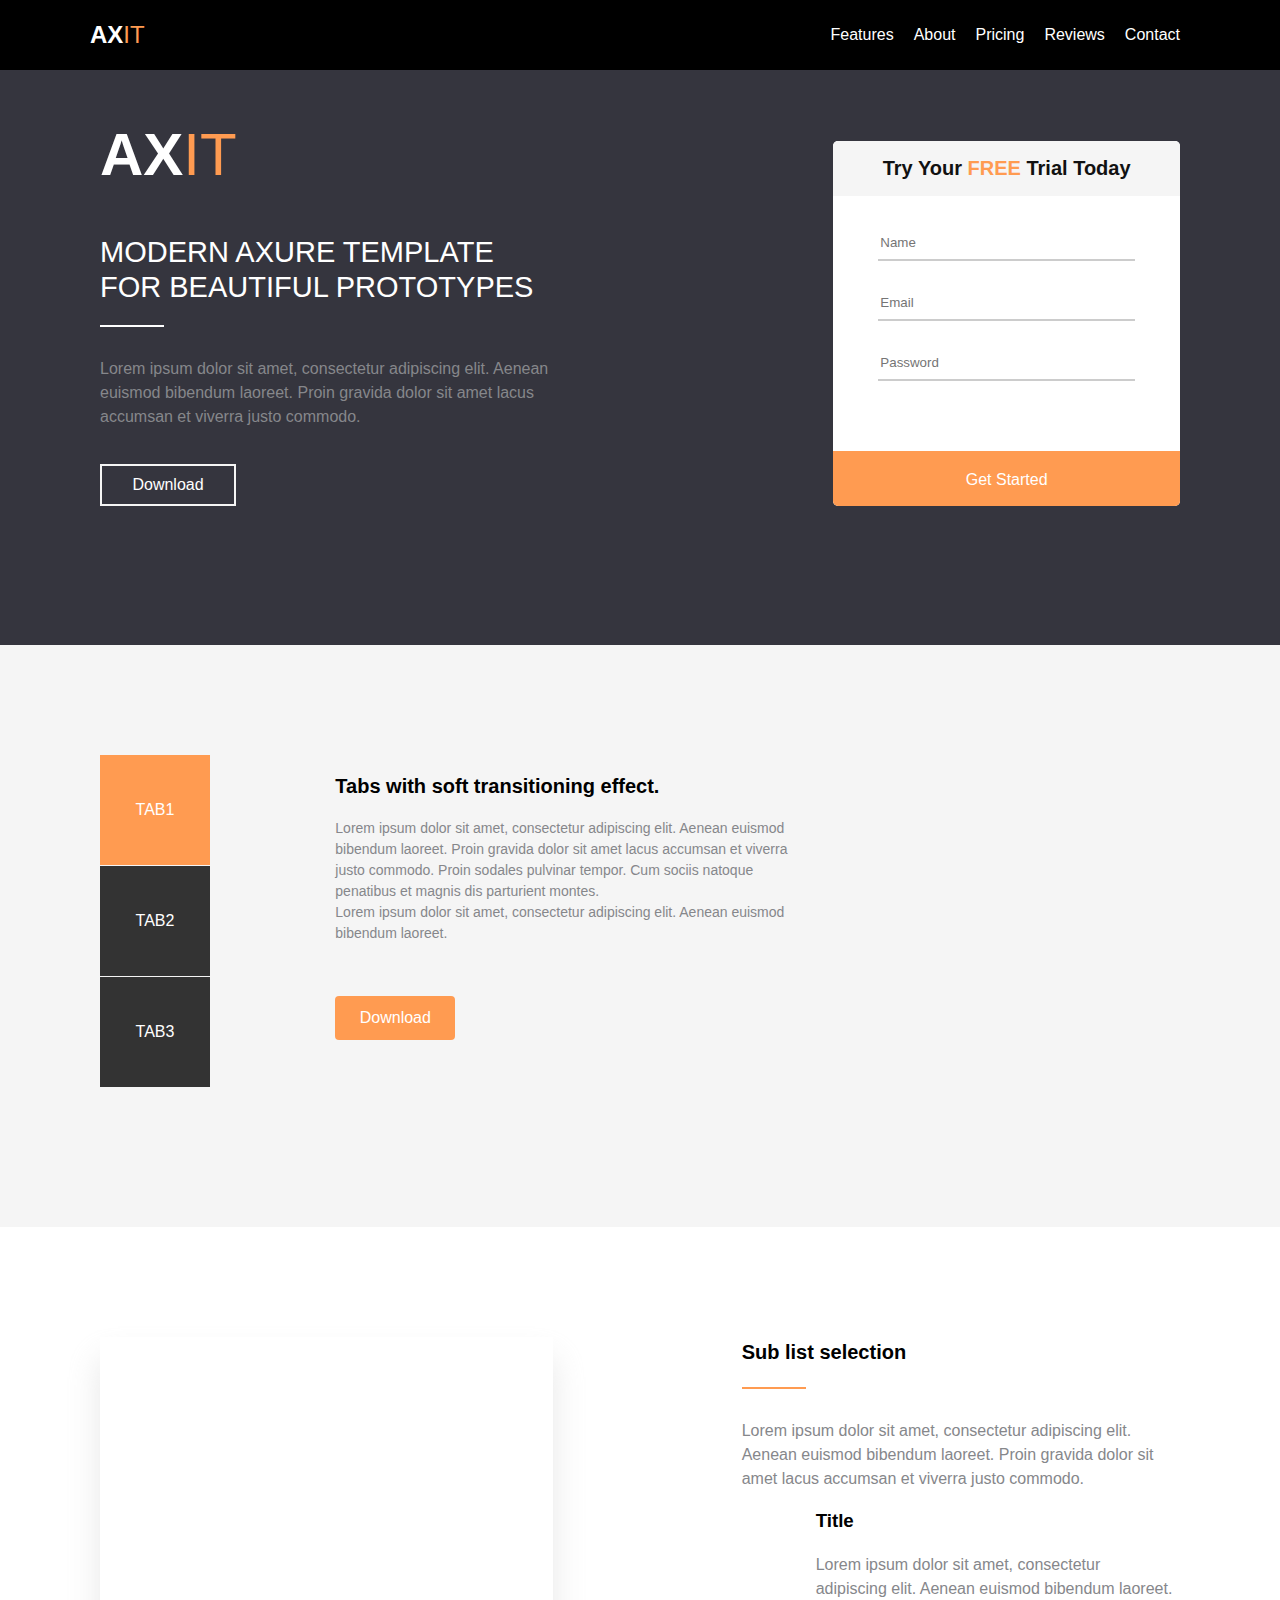
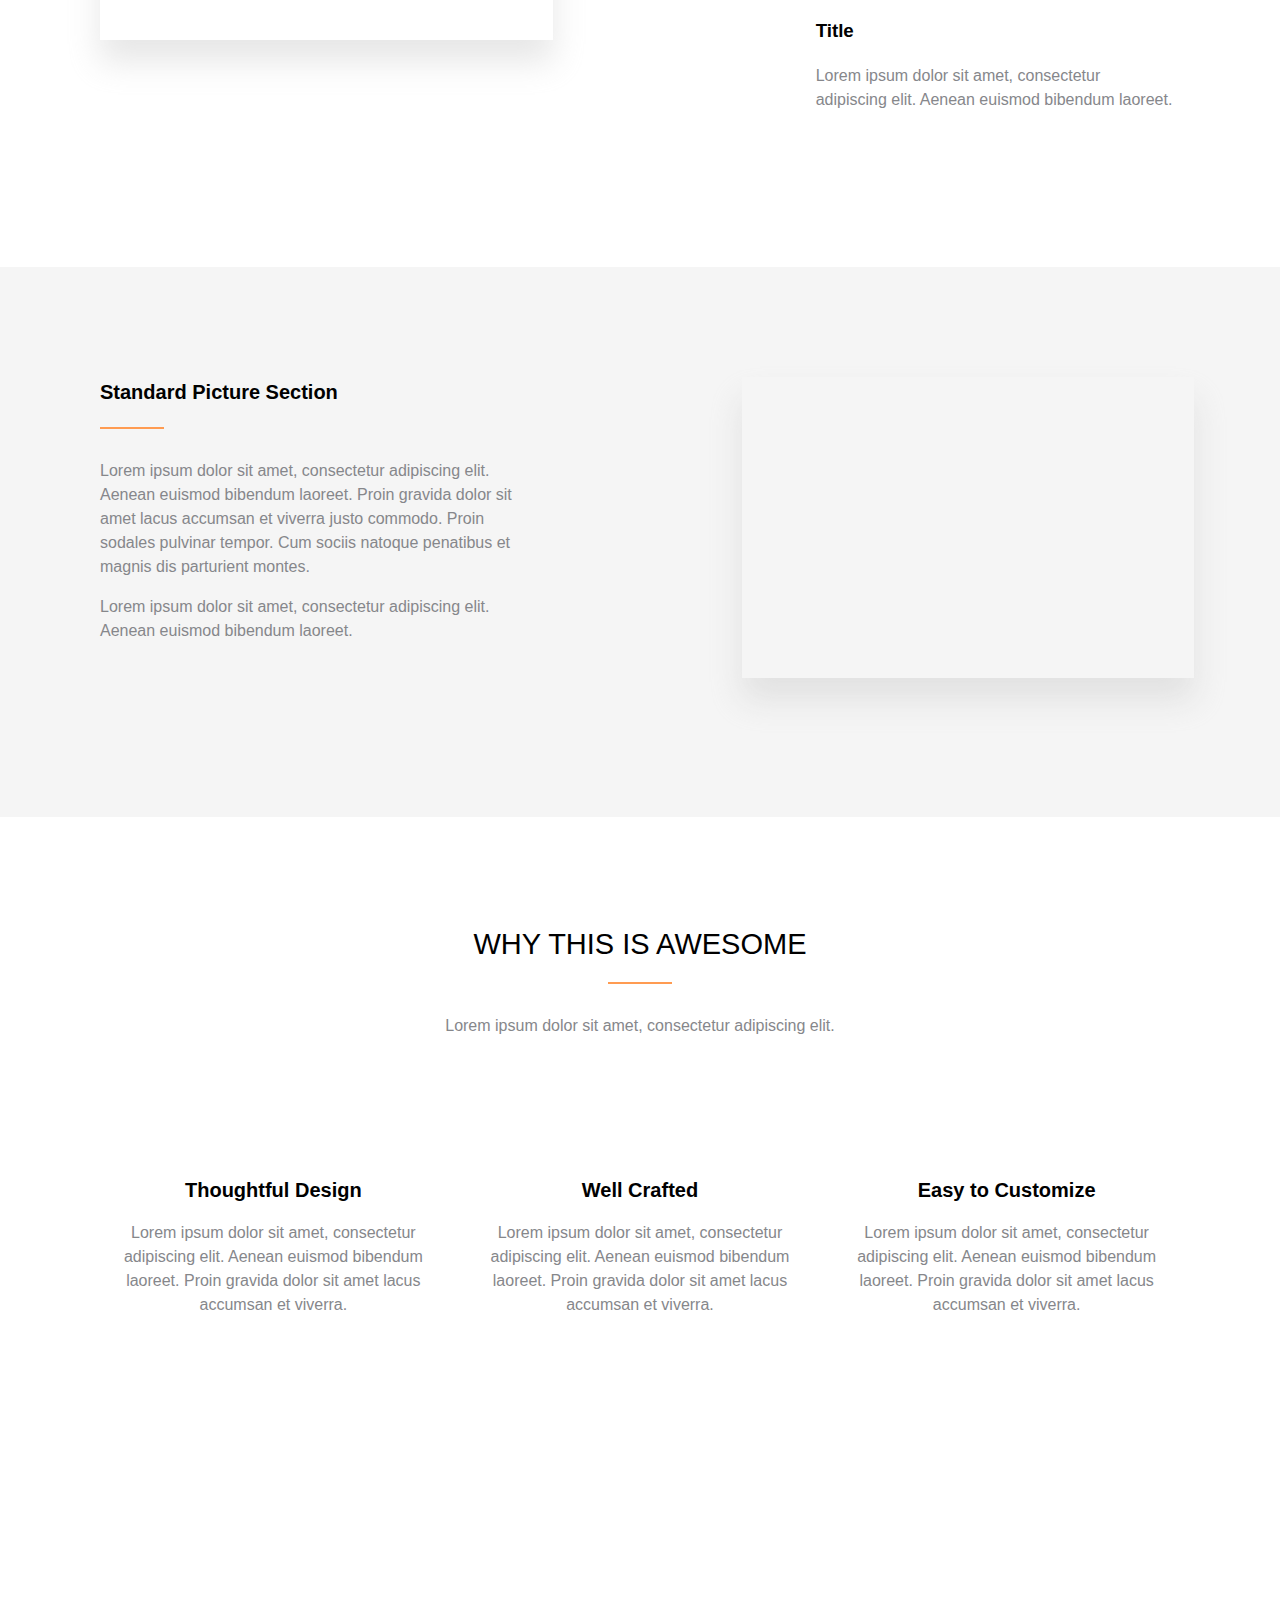
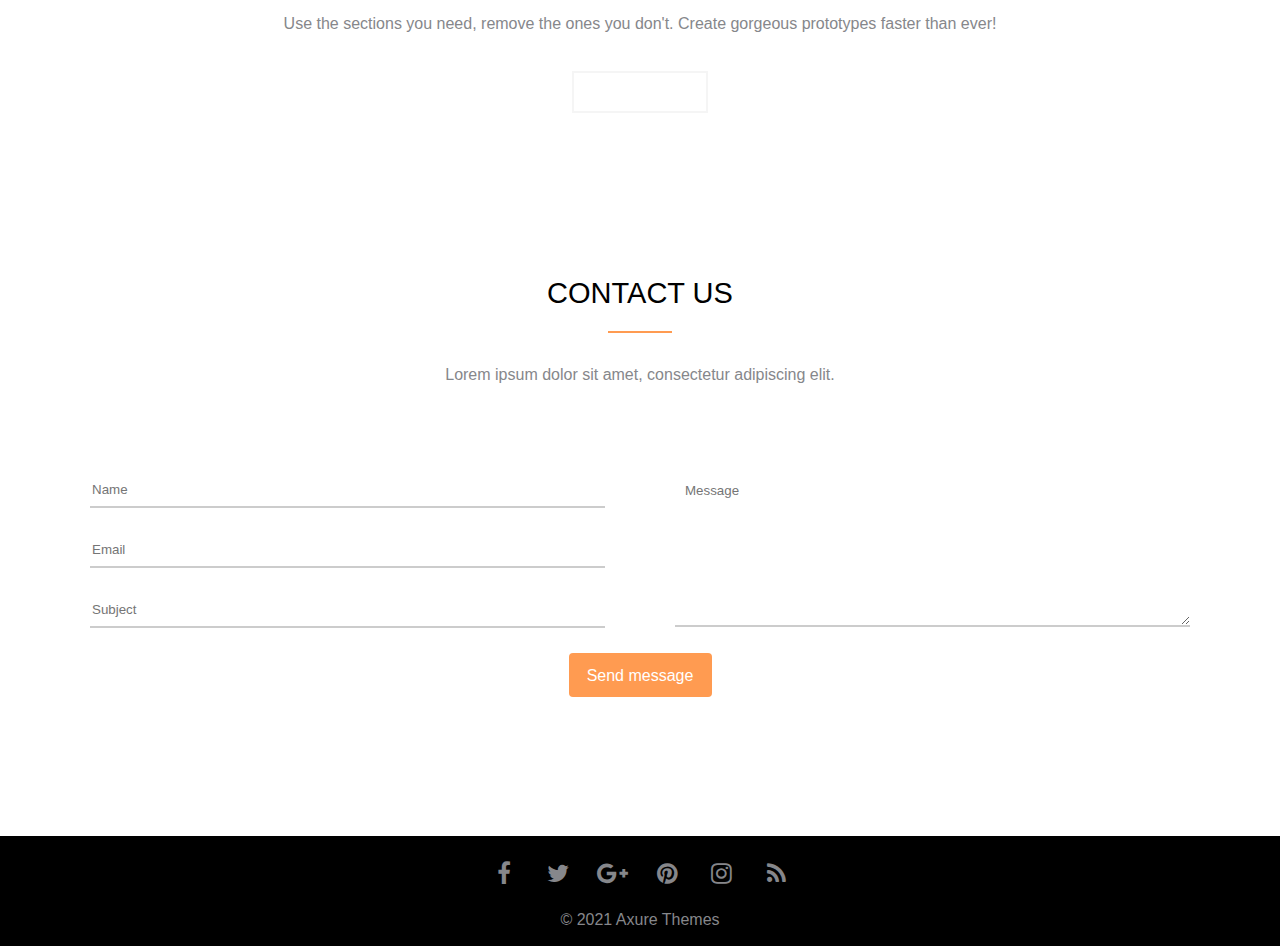
==== index.html @ 19ae3d56 "rename file" ====
<!DOCTYPE html>
<html lang="en">

<head>
    <meta charset="UTF-8">
    <meta name="viewport" content="width=device-width, initial-scale=1.0">
    <title>Axit</title>
    <link rel="stylesheet" href="https://maxcdn.bootstrapcdn.com/font-awesome/4.5.0/css/font-awesome.min.css">
    <link rel="stylesheet" type="text/css" href="axit.css">
</head>

<body>
    <div class="header">
        <div class="content">
            <div class="logo"><span class="ax"> ax</span><span class="it">it</span></div>
            <div class="menu">
                <div class="menu-itm">Features</div>
                <div class="menu-itm">About</div>
                <div class="menu-itm">Pricing</div>
                <div class="menu-itm">Reviews</div>
                <div class="menu-itm">Contact</div>
            </div>
        </div>
    </div>
    <div class="banner">
        <div class="content">
            <div class="col-8 col-sm-6">
                <div class="banner-copy">
                    <div class="axit"><span class="ax">ax</span><span class="it">it</span></div>
                    <h1 class="section-name">Modern Axure template for
                        beautiful prototypes</h1>
                    <p>Lorem ipsum dolor sit amet, consectetur adipiscing
                        elit. Aenean euismod bibendum laoreet. Proin gravida
                        dolor sit amet lacus accumsan et viverra justo
                        commodo.</p>
                    <div class="cta-btn">Download</div>
                </div>
            </div>
            <div class="col-4 col-sm-6">
                <form class="cta-box">
                    <div class="cta-box-head">
                        <h2> Try Your <span>free</span> Trial Today </h2>
                    </div>
                    <div class="cta-box-content">
                        <input placeholder="Name">
                        <input placeholder="Email">
                        <input placeholder="Password" type="password">
                    </div>
                    <div class="cta-box-btn">
                        <input class="button" type="submit" value="Get Started">
                    </div>
                </form>
            </div>
        </div>
    </div>
    <div class="section">
        <div class="info">
            <div class="content">
                <div class="col-8">
                    <div class="infoText">
                        <div class="infoTable">
                            <div class="cell">TAB1</div>
                            <div class="cell">TAB2</div>
                            <div class="cell">TAB3</div>
                        </div>
                        <div class="infoContent">
                            <h2> Tabs with soft transitioning effect.</h2>
                            <p>Lorem ipsum dolor sit amet, consectetur
                                adipiscing elit. Aenean euismod bibendum
                                laoreet. Proin gravida dolor sit amet lacus
                                accumsan et viverra justo commodo. Proin
                                sodales pulvinar tempor. Cum sociis natoque
                                penatibus et magnis dis parturient
                                montes. <br> Lorem ipsum dolor sit amet,
                                consectetur adipiscing elit. Aenean euismod
                                bibendum laoreet.</p>
                            <div class="button">Download</div>
                        </div>
                    </div>
                </div>
                <div class="col-4">
                    <div class="pic"></div>
                </div>
            </div>
        </div>
    </div>
    <div class="section">
        <div class="data">
            <div class="content">
                <div class="col-7">
                    <div class="pic-data">
                    </div>
                </div>
                <div class="col-5">
                    <div class="sub-list">
                        <h2 class="section-name"> Sub list selection</h2>
                        <p> Lorem ipsum dolor sit amet, consectetur
                            adipiscing elit. Aenean euismod bibendum
                            laoreet. Proin gravida dolor sit amet lacus
                            accumsan et viverra justo commodo.</p>
                        <div class="dataImgText">
                            <div class="data-img"></div>
                            <div class="data-text">
                                <h3>Title</h3>
                                <p>Lorem ipsum dolor sit amet, consectetur
                                    adipiscing elit. Aenean euismod bibendum
                                    laoreet.</p>
                            </div>
                        </div>
                        <div class="dataImgText">
                            <div class="data-img"></div>
                            <div class="data-text">
                                <h3>Title</h3>
                                <p>Lorem ipsum dolor sit amet, consectetur
                                    adipiscing elit. Aenean euismod bibendum
                                    laoreet.</p>
                            </div>
                        </div>
                    </div>
                </div>
            </div>
        </div>
    </div>
    <div class="section">
        <div class="data">
            <div class="content">
                <div class="col-7">
                    <div class="data-item">
                        <h2 class="section-name"> Standard Picture
                            Section</h2>
                        <p> Lorem ipsum dolor sit amet, consectetur
                            adipiscing elit. Aenean euismod bibendum
                            laoreet. Proin gravida dolor sit amet lacus
                            accumsan et viverra justo commodo. Proin sodales
                            pulvinar tempor. Cum sociis natoque penatibus et
                            magnis dis parturient
                            montes. </p>
                        <p>
                            Lorem ipsum dolor sit amet, consectetur
                            adipiscing elit. Aenean euismod bibendum
                            laoreet.</p>
                    </div>
                </div>
                <div class="col-5">
                    <div class="pic-data pic-data2">
                    </div>
                </div>
            </div>
        </div>
    </div>
    <div class="section">
        <div class="block">
            <div class="content">
                <h1 class="section-name">why this is awesome </h1>
                <p style="padding-bottom: 30px;">Lorem ipsum dolor sit amet,
                    consectetur adipiscing elit.</p>
                <div class="col-4 ">
                    <div class="b-img"> </div>
                    <h2>Thoughtful Design</h2>
                    <p> Lorem ipsum dolor sit amet, consectetur adipiscing
                        elit. Aenean euismod bibendum laoreet. Proin gravida
                        dolor sit amet lacus accumsan et viverra.</p>
                </div>
                <div class="col-4 ">
                    <div class="b-img img2"> </div>
                    <h2>Well Crafted</h2>
                    <p> Lorem ipsum dolor sit amet, consectetur adipiscing
                        elit. Aenean euismod bibendum laoreet. Proin gravida
                        dolor sit amet lacus accumsan et viverra.</p>
                </div>
                <div class="col-4 ">
                    <div class="b-img img3"> </div>
                    <h2>Easy to Customize</h2>
                    <p> Lorem ipsum dolor sit amet, consectetur adipiscing
                        elit. Aenean euismod bibendum laoreet. Proin gravida
                        dolor sit amet lacus accumsan et viverra.</p>
                </div>
            </div>
        </div>
    </div>
    <div class="banner banner-small">
        <div class="content content-small">
            <h1 class="section-name">stylish axure design</h1>
            <p> Use the sections you need, remove the ones you don't. Create
                gorgeous prototypes faster than ever! </p>
            <div class="cta-btn">Download</div>
        </div>
    </div>
    <div class="section">
        <div class="category">
            <div class="content">
                <h1 class="section-name">
                    CONTACT US
                </h1>
                <p>Lorem ipsum dolor sit amet, consectetur adipiscing
                    elit.</p>
                <form class="contact-form">
                    <div class="form">
                        <div class="col-6">
                            <div class="contact-details">

                                <input placeholder="Name">
                                <input placeholder="Email">
                                <input placeholder="Subject">

                            </div>

                        </div>
                        <div class="col-6">
                            <div class="contact-message">

                                <textarea placeholder="Message"></textarea>

                            </div>
                        </div>
                    </div>

                    <div class="form-cta">
                        <input class="button" type="submit" value="Send message">
                    </div>
                </form>
            </div>
        </div>
    </div>
    <div class="footer">
        <div class="social-btn"><i class="fa  fa-facebook"></i></div>
        <div class="social-btn"><i class="fa  fa-twitter"></i></div>
        <div class="social-btn"><i class="fa  fa-google-plus"></i></div>
        <div class="social-btn"><i class="fa  fa-pinterest"></i></div>
        <div class="social-btn"><i class="fa  fa-instagram"></i></div>
        <div class="social-btn"><i class="fa  fa-rss"></i></div>
        <p> © 2021 Axure Themes </p>
    </div>
</body>

</html>
---- axit.css ----
/*COLUMNS SAME BOOTSTRAP*/
.container {
    width: 1100px;
    margin: 0 auto;
}

.col-1 {
    width: 8.33333%;
    float: left;
    padding-right: 10px;
    padding-left: 10px;
}

.col-2 {
    width: 16.66667%;
    float: left;
    padding-right: 10px;
    padding-left: 10px;
}

.col-3 {
    width: 25%;
    float: left;
    padding-right: 10px;
    padding-left: 10px;
}

.col-4 {
    width: 33.33333%;
    float: left;
    padding-right: 10px;
    padding-left: 10px;
}

.col-5 {
    width: 41.66667%;
    float: left;
    padding-right: 10px;
    padding-left: 10px;
}

.col-6 {
    width: 50%;
    float: left;
    padding-right: 10px;
    padding-left: 10px;
}

.col-7 {
    width: 58.33333%;
    float: left;
    padding-right: 10px;
    padding-left: 10px;
}

.col-8 {
    width: 66.66667%;
    float: left;
    padding-right: 10px;
    padding-left: 10px;
}

.col-9 {
    width: 75%;
    float: left;
    padding-right: 10px;
    padding-left: 10px;
}

.col-10 {
    width: 83.33333%;
    float: left;
    padding-right: 10px;
    padding-left: 10px;
}

.col-11 {
    width: 91.66667%;
    float: left;
    padding-right: 10px;
    padding-left: 10px;
}

.col-12 {
    width: 100%;
    float: left;
    padding-right: 10px;
    padding-left: 10px;
}

.col-1 {
    width: 8.33333%;
    float: left;
    padding-right: 10px;
    padding-left: 10px;
}

.col-2 {
    width: 16.66667%;
    float: left;
    padding-right: 10px;
    padding-left: 10px;
}

.col-3 {
    width: 25%;
    float: left;
    padding-right: 10px;
    padding-left: 10px;
}

.col-4 {
    width: 33.33333%;
    float: left;
    padding-right: 10px;
    padding-left: 10px;
}

.col-5 {
    width: 41.66667%;
    float: left;
    padding-right: 10px;
    padding-left: 10px;
}

.col-6 {
    width: 50%;
    float: left;
    padding-right: 10px;
    padding-left: 10px;
}

.col-7 {
    width: 58.33333%;
    float: left;
    padding-right: 10px;
    padding-left: 10px;
}

.col-8 {
    width: 66.66667%;
    float: left;
    padding-right: 10px;
    padding-left: 10px;
}

.col-9 {
    width: 75%;
    float: left;
    padding-right: 10px;
    padding-left: 10px;
}

.col-10 {
    width: 83.33333%;
    float: left;
    padding-right: 10px;
    padding-left: 10px;
}

.col-11 {
    width: 91.66667%;
    float: left;
    padding-right: 10px;
    padding-left: 10px;
}

.col-12 {
    width: 100%;
    float: left;
    padding-right: 10px;
    padding-left: 10px;
}

/*GLOBAL*/
* {
    box-sizing: border-box;
}

body {
    font-size: 16px;
    min-width: 320px;
    position: relative;
    line-height: 1.5;
    font-family: 'Open Sans', sans-serif;
    font-weight: 300;
    overflow-x: hidden;
    opacity: 1;
    margin: 0;
}

p+p {
    margin-bottom: 30px;
}

p {
    color: #86878b;
}

h1 {
    font-size: 29px;
    margin: 0;
    font-weight: 400;
    line-height: 1.2;
    font-family: Raleway, sans-serif;
}

h2 {
    font-size: 20px;
}

.section:nth-child(odd) {
    background: #f5f5f5;
}

.section:nth-child(even) {
    background: #fff;
}

/*HEADER*/
.header {
    height: 70px;
    line-height: 70px;
    padding: 0 30px;
    color: #ffffff;
    background-color: #000;
    position: fixed;
    width: 100%;
    left: 0;
    top: 0;
    z-index: 10;
}

.logo {
    font-size: 24px;
    line-height: 70px;
    float: left;
    text-transform: uppercase;
}

.header .content {
    padding: 0;
}

.content {
    padding: 20px 0;
}

.menu {
    float: right;
}

.menu-itm {
    float: left;
    padding: 0 10px
}

.menu-itm:hover {
    background: #8d8a88;
    color: #ffe;
}

.menu-itm:active {
    color: #5e4a33;
}

/*BANNER*/
.banner,
.footer {
    background: #35353E;
    color: #fff;
    text-align: center;
}

.banner {
    background-image: url("http://content.screencast.com/users/bullsh1tguru/folders/Default/media/b4df5359-cc60-4acf-ba6a-a7157f93248d/Axit-PSD_02.gif");
    background-size: cover;
}

.banner [class^="col-"] {
    display: table-cell;
    vertical-align: bottom;
    float: none;
    text-align: left;
}

.contact-form [class^="col-"]:first-of-type {
    padding-left: 0;
}

.contact-form [class^="col-"]:last-of-type {
    padding-right: 0;
}

.banner .content,
.socialmedia .content,
.data .content {
    display: table;
}

.content {
    padding: 110px 0 139px 0;
    width: 1100px;
    margin: 0 auto;
}

.content:after {
    clear: both;
    content: "";
    display: table;
}

.section {
    text-align: center;
}

.banner-copy {
    width: 456px;
}

.cta-box {
    width: 100%;
    background: #fff;
    border-radius: 5px;
    overflow: hidden;
}

.cta-box-content {
    height: 255px;
    padding: 30px 45px;
}

.cta-box-head {
    background: #f5f5f5;
    line-height: 55px;
}

.cta-box-head h2 {
    margin: 0;
}

.cta-box-btn .button {
    width: 100%;
    height: 55px;
    margin-top: 0;
    line-height: 55px;
    border: none;
    border-radius: 0;
    font-size: 16px;
}

.cta-box-head span {
    color: #ff9b51;
    text-transform: uppercase;
}


.cta-box-head h2 {
    text-align: center;
    color: #111;
}

h1.section-name:after {
    content: "";
    display: block;
    height: 2px;
    width: 64px;
    background: #ffffff;
    margin-top: 20px;
    margin-bottom: 30px;
}

.section h1.section-name {
    color: #000;
}

.section h1.section-name:after {
    background: #ff9b51;
    margin-left: auto;
    margin-right: auto;
}

h2.section-name:after {
    content: "";
    display: block;
    height: 2px;
    width: 64px;
    background: #ffffff;
    margin-top: 20px;
    margin-bottom: 30px;
}

.section h2.section-name:after {
    background: #ff9b51;
    margin-right: auto;
}

.content-small {
    padding: 53px 0;
}

.content-small h1.section-name:after,
.content-small .cta-btn {
    margin-left: auto;
    margin-right: auto;
}

.axit {
    margin-bottom: 35px;
    text-transform: uppercase;
    font-size: 60px;
}

/*axit*/
.ax {
    font-weight: bold;
}

.it {
    color: #ff9b51;
}

.cta-btn {
    border: 2px solid #f5f5f5;
    background: transparent;
    line-height: 38px;
    width: 136px;
    height: 42px;
    text-align: center;
    margin-top: 35px;
}

.cta-btn:hover {
    background: #8d8a88;
    color: #ffe;
}

.cta-btn:active {
    color: #5e4a33;
}

/*SOCIALMEDIA*/
.social-btn {
    width: 14.28%;
    float: left;
    vertical-align: middle;
    text-align: center;
    font-size: 24px;
}

/*INFO*/
.infoText {
    width: 100%;
    height: 100%;
    overflow: hidden;
    margin: 0 auto;
}

.pic {
    width: 333px;
    height: 254px;
    background-position: -5px -5px;
    background: url("http://content.screencast.com/users/khalinadarina/folders/Default/media/bd6cd8f8-4e5d-4880-b14d-dcecd87dfc88/download.png");
    background-repeat: no-repeat;
}

.infoTable {
    width: 111px;
    height: 100%;
    float: left;
}

.infoContent {
    width: 478px;
    height: 100%;
    float: right;
    text-align: left;
}

.infoContent p {
    font-size: 14px;
}

.button {
    background: #ff9b51;
    line-height: 44px;
    width: 120px;
    height: 44px;
    text-align: center;
    margin-top: 52px;
    border-radius: 4px;
    color: #ffffff;
}

.button:hover {
    background: #8d8a88;
    color: #ffe;
}

.button:active {
    color: #5e4a33;
}

.cell {
    width: 110px;
    height: 110px;
    background: #333333;
    text-align: center;
    line-height: 110px;
    margin-bottom: 1px;
    color: #ffffff;
}

.cell:first-child {
    background: #ff9b51;
}

.cell:hover {
    background: #8d8a88;
    color: #ffe;
}

.cell:active {
    color: #5e4a33;
}

/*DATA*/
.data-text {
    float: left;
    width: 360px;
}

.data,
.social {
    text-align: center;
}

.data h3,
.data h2 {
    margin-top: 0;
}

.pic-data {
    width: 453px;
    height: 303px;
    background: url("http://content.screencast.com/users/khalinadarina/folders/Default/media/bd6cd8f8-4e5d-4880-b14d-dcecd87dfc88/download.png") no-repeat -337px -5px;
    -webkit-box-shadow: 0px 22px 30px 0px rgba(204, 204, 204, 0.48);
    -moz-box-shadow: 0px 22px 30px 0px rgba(204, 204, 204, 0.48);
    box-shadow: 0px 22px 30px 0px rgba(204, 204, 204, 0.48);
}

.sub-list {
    width: 100%;
    text-align: left;
}

.data h1.section-name:after {
    background: #ff9b51;
    margin-top: 30px;
    margin-bottom: 30px;
}

.data-img {
    float: left;
    width: 44px;
    height: 44px;
    margin-right: 30px;
    background: url("http://content.screencast.com/users/bullsh1tguru/folders/Default/media/4e236169-2385-43af-b96e-6933414d7280/spritesheet%20(1).png");
    background-repeat: no-repeat;
}

.dataImgText:nth-of-type(1) .data-img {
    background-position: -5px -5px;
}

.dataImgText:nth-of-type(2) .data-img {
    background-position: -55px -5px;
}

.data-item {
    width: 425px;
    text-align: left;
}

/*BLOCK*/
.block,
.category,
.footer,
.block .col-4,
.category .col-4 {
    text-align: center;
}

.block .section-name,
.category .section-name {
    text-transform: uppercase;
}

/*footer*/
.footer {
    padding: 75px 0 63px 0;
}

h1.section-name {
    text-transform: uppercase;
}

.footer .download {
    margin-top: 38px;
    margin: 0 auto;
}

/* social */
.footer {
    background: #000000;
    padding: 20px 0 14px 0;
    color: #ffffff;
}

.footer p {
    margin-bottom: 0;
}

.footer .social-btn {
    display: inline-block;
    float: none;
    width: 50px;
    color: #86878b;
}

/*CONTAC FORM*/
.contact-form {
    display: table;
    width: 100%;
}

.contact-form:after {
    display: table;
    clear: both;
    content: "";
}

/*input */
.contact-details input,
.contact-message textarea,
.cta-box-content input {
    width: 100%;
    border: none;
    border-bottom: 2px solid #ccc;
    height: 35px;
    vertical-align: bottom;
    margin-bottom: 25px;
}

.contact-details input:focus,
.contact-message textarea:focus,
.cta-box-content input:focus {
    outline: none;
    border: 2px solid #ff9b51;
    border-radius: 5px;
    overflow: hidden;
}

.contact-message textarea {
    height: 154px;
    padding: 10px;
    font-family: sans-serif;
}

.contact-form [class^="col-"] {
    padding-left: 35px;
    padding-right: 35px;
}

.form-cta .button {
    border: none;
    font-size: 16px;
    width: 100%;
    display: block;
}

.form-cta {
    width: 143px;
    margin: 40px auto 0;
}

.form {
    margin-top: 70px;
}

.banner-small {
    background: url("http://content.screencast.com/users/khalinadarina/folders/Default/media/02ea1089-c19b-4628-8a94-1e8985a21026/Axit-PSD_28.gif");
    background-size: cover;
}

.b-img {
    width: 70px;
    height: 70px;
    background: #ff9b51;
    margin: 0 auto;
    background: url("http://content.screencast.com/users/khalinadarina/folders/Default/media/bd6cd8f8-4e5d-4880-b14d-dcecd87dfc88/download.png") no-repeat -1262px -5px;
    width: 74px;
    height: 74px;
}

.img2 {
    width: 74px;
    height: 74px;
    background-position: -1262px -85px;
}

.img3 {
    width: 74px;
    height: 74px;
    background-position: -1262px -165px;
}

.pic-data2 {
    width: 452px;
    height: 301px;
    background-position: -800px -5px;
}

@media only screen and (max-width: 576px) {
    .col-sm-12 {
        width: 100%;
        flex: 0 0 50%;
    }

    .col-sm-6 {
        width: 50%;
        flex: 0 0 50%;
    }
}

.row {
    display: flex;
    flex-wrap: wrap;
    margin: 0 -15px;
}
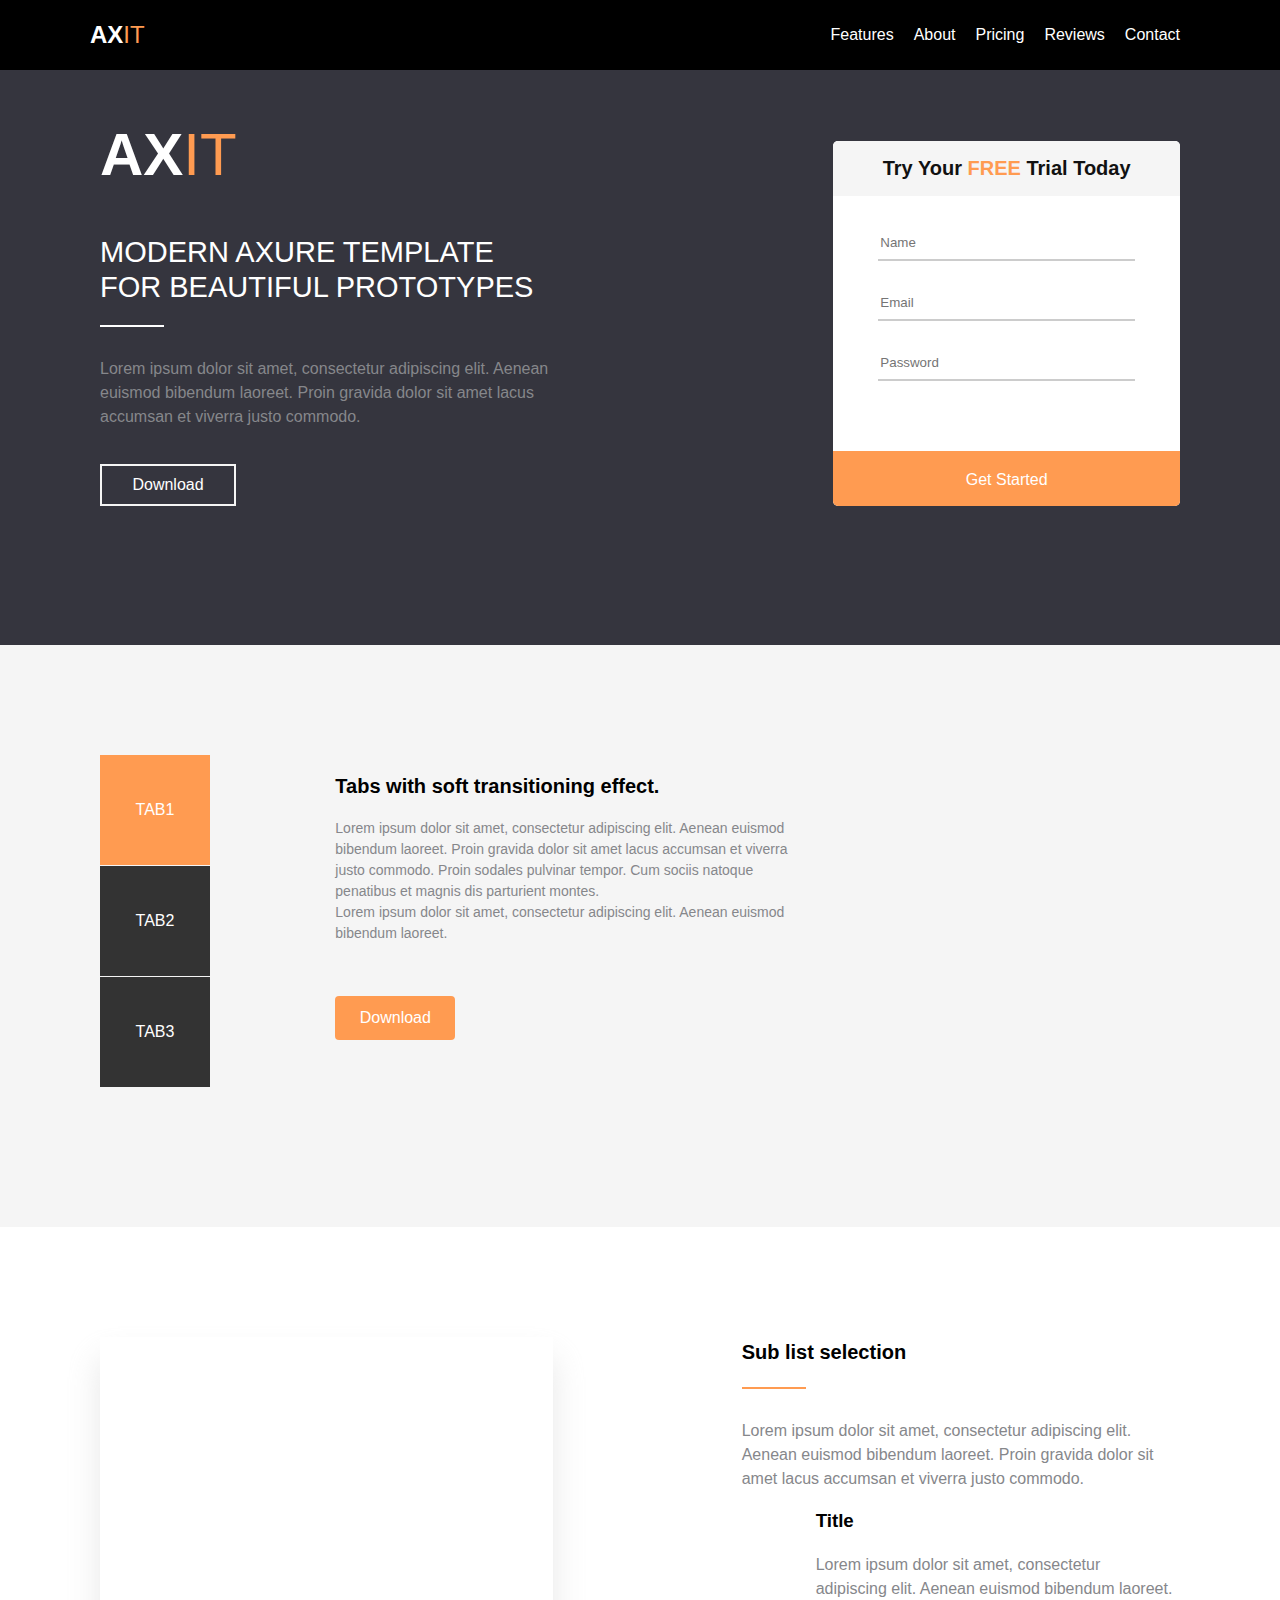
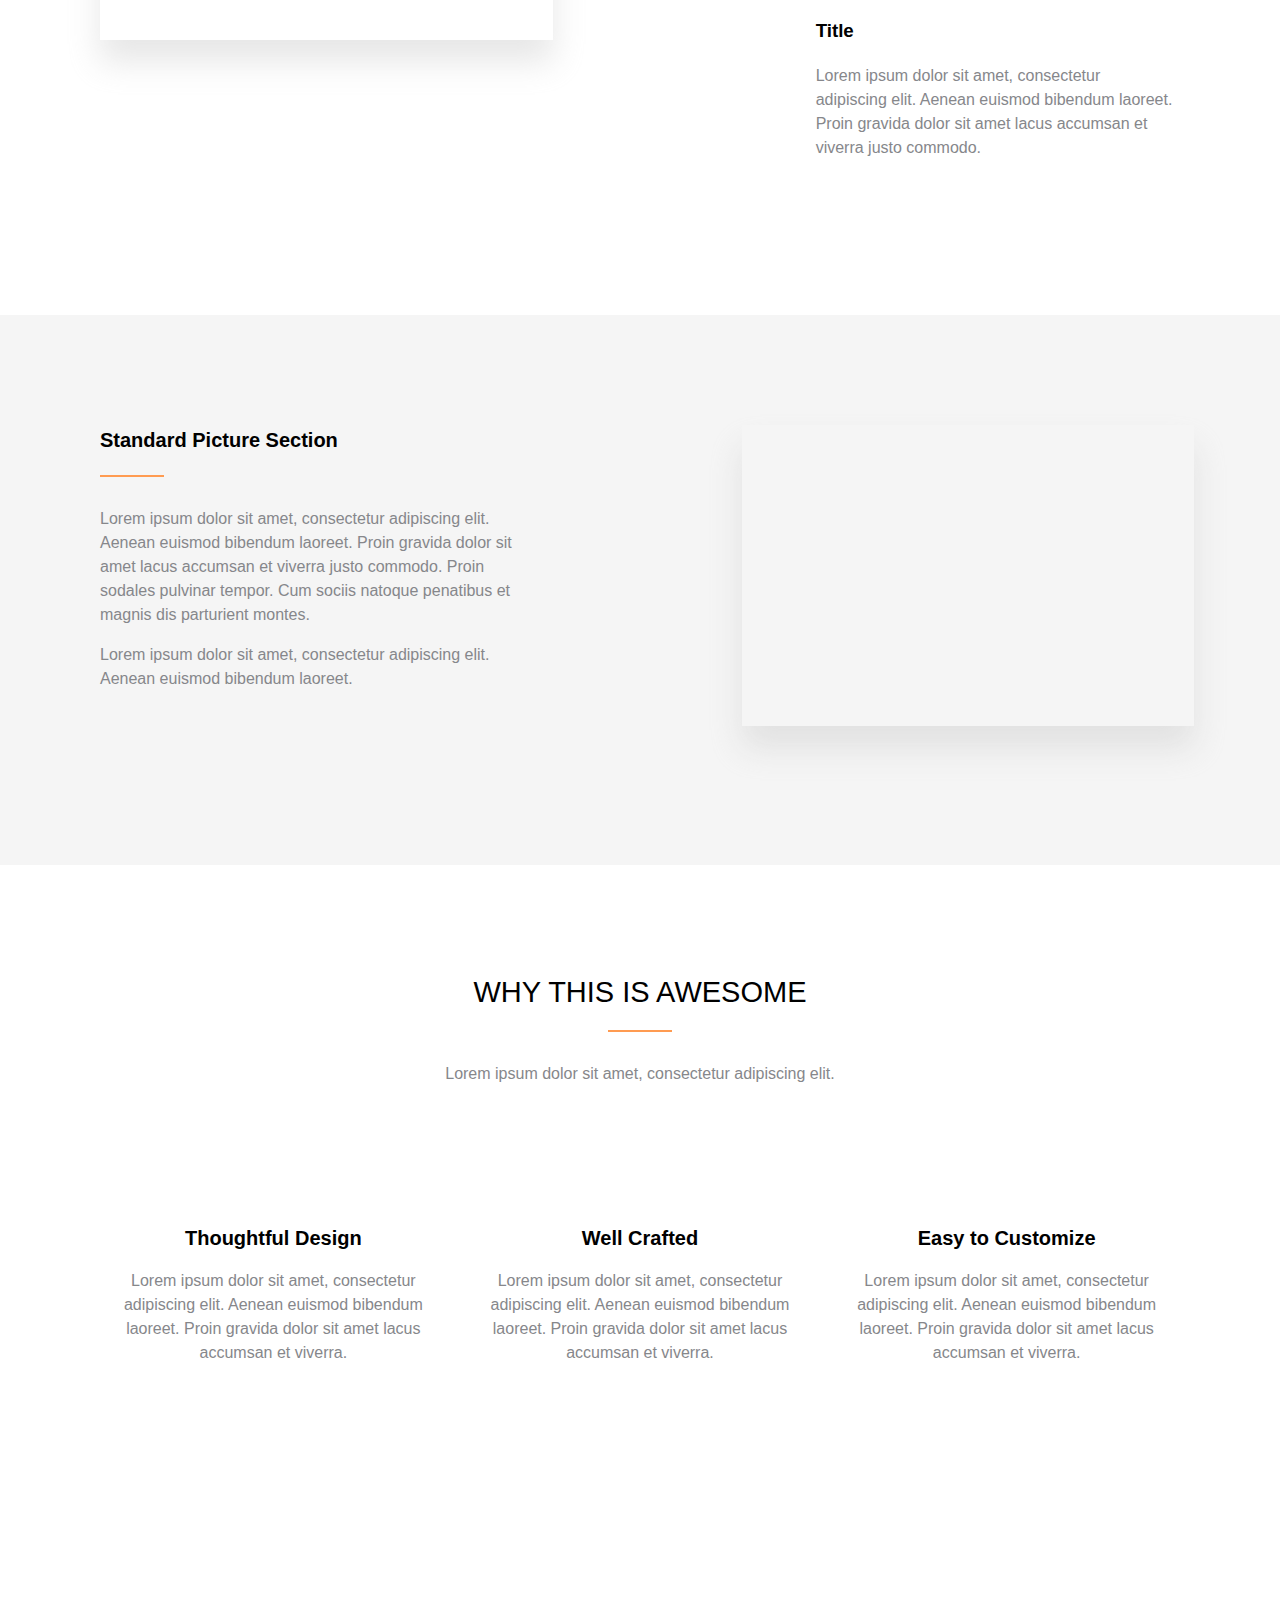
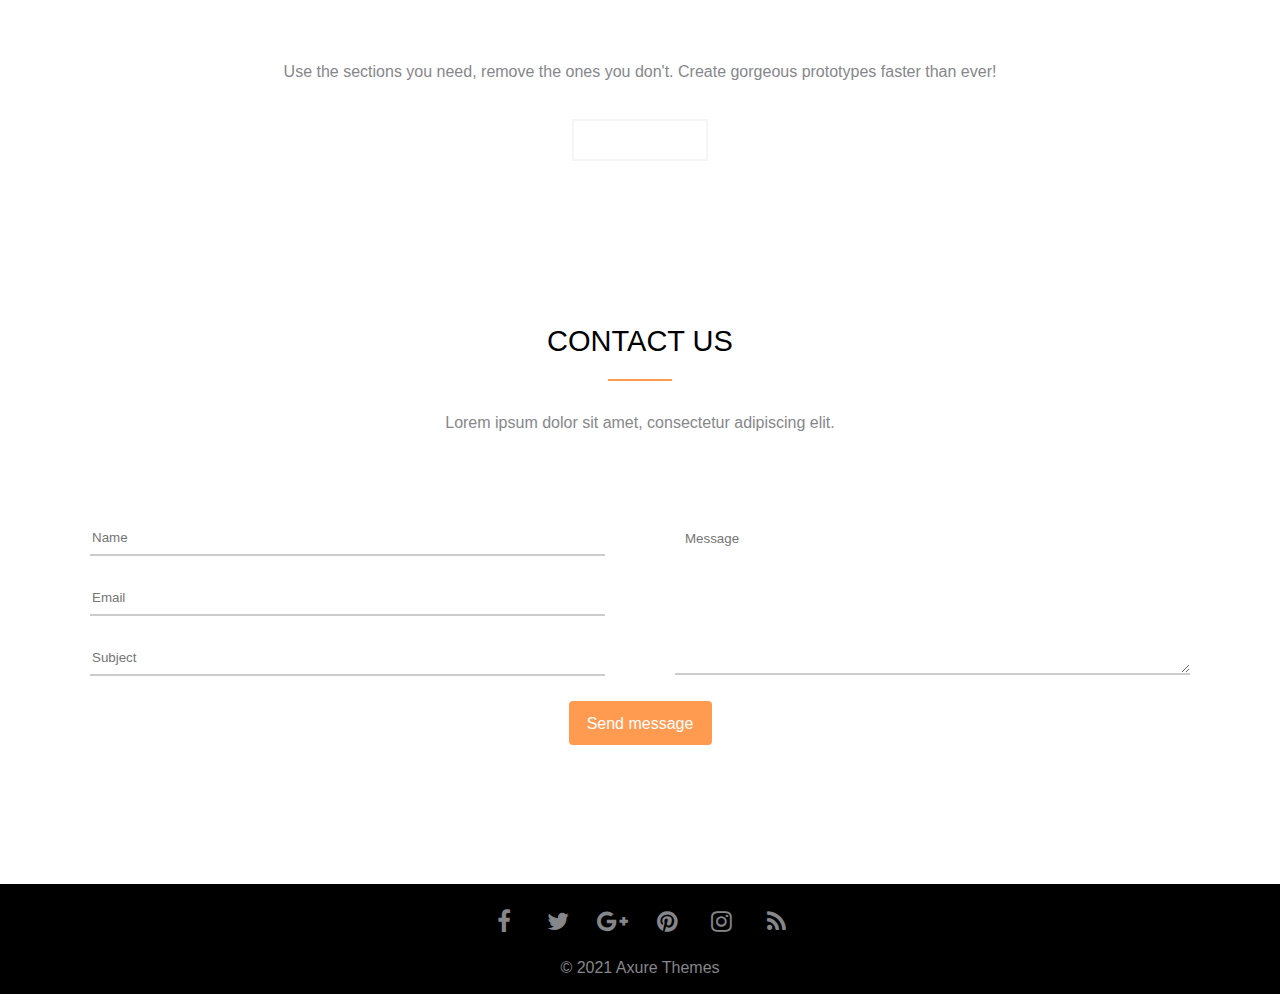
==== commit b1b070be: "responsive" ====
--- a/index.html
+++ b/index.html
@@ -11,9 +11,9 @@
 
 <body>
     <div class="header">
-        <div class="content">
+        <div class="content col-sm-12">
             <div class="logo"><span class="ax"> ax</span><span class="it">it</span></div>
-            <div class="menu">
+            <div class="menu col-sm-12">
                 <div class="menu-itm">Features</div>
                 <div class="menu-itm">About</div>
                 <div class="menu-itm">Pricing</div>
@@ -22,9 +22,9 @@
             </div>
         </div>
     </div>
-    <div class="banner">
+    <div class="banner col-sm-12">
         <div class="content">
-            <div class="col-8 col-sm-6">
+            <div class="col-8">
                 <div class="banner-copy">
                     <div class="axit"><span class="ax">ax</span><span class="it">it</span></div>
                     <h1 class="section-name">Modern Axure template for
@@ -36,8 +36,8 @@
                     <div class="cta-btn">Download</div>
                 </div>
             </div>
-            <div class="col-4 col-sm-6">
-                <form class="cta-box">
+            <div class="col-4">
+                <form class="cta-box  col-sm-12">
                     <div class="cta-box-head">
                         <h2> Try Your <span>free</span> Trial Today </h2>
                     </div>
@@ -63,7 +63,7 @@
                             <div class="cell">TAB2</div>
                             <div class="cell">TAB3</div>
                         </div>
-                        <div class="infoContent">
+                        <div class="infoContent col-sm-12">
                             <h2> Tabs with soft transitioning effect.</h2>
                             <p>Lorem ipsum dolor sit amet, consectetur
                                 adipiscing elit. Aenean euismod bibendum
@@ -78,7 +78,7 @@
                         </div>
                     </div>
                 </div>
-                <div class="col-4">
+                <div class="col-4 col-sm-12">
                     <div class="pic"></div>
                 </div>
             </div>
@@ -87,18 +87,18 @@
     <div class="section">
         <div class="data">
             <div class="content">
-                <div class="col-7">
+                <div class="col-7 col-sm-12">
                     <div class="pic-data">
                     </div>
                 </div>
                 <div class="col-5">
-                    <div class="sub-list">
+                    <div class="sub-list col-sm-12">
                         <h2 class="section-name"> Sub list selection</h2>
                         <p> Lorem ipsum dolor sit amet, consectetur
                             adipiscing elit. Aenean euismod bibendum
                             laoreet. Proin gravida dolor sit amet lacus
                             accumsan et viverra justo commodo.</p>
-                        <div class="dataImgText">
+                        <div class="dataImgText col-sm-12">
                             <div class="data-img"></div>
                             <div class="data-text">
                                 <h3>Title</h3>
@@ -107,13 +107,15 @@
                                     laoreet.</p>
                             </div>
                         </div>
-                        <div class="dataImgText">
+                        <div class="dataImgText col-sm-12">
                             <div class="data-img"></div>
                             <div class="data-text">
                                 <h3>Title</h3>
                                 <p>Lorem ipsum dolor sit amet, consectetur
                                     adipiscing elit. Aenean euismod bibendum
-                                    laoreet.</p>
+                                    laoreet. Proin gravida dolor sit amet
+                                    lacus accumsan et viverra justo
+                                    commodo.</p>
                             </div>
                         </div>
                     </div>
@@ -124,7 +126,7 @@
     <div class="section">
         <div class="data">
             <div class="content">
-                <div class="col-7">
+                <div class="col-7 col-sm-12">
                     <div class="data-item">
                         <h2 class="section-name"> Standard Picture
                             Section</h2>
@@ -141,7 +143,7 @@
                             laoreet.</p>
                     </div>
                 </div>
-                <div class="col-5">
+                <div class="col-5 col-sm-12">
                     <div class="pic-data pic-data2">
                     </div>
                 </div>
@@ -150,25 +152,25 @@
     </div>
     <div class="section">
         <div class="block">
-            <div class="content">
+            <div class="content col-sm-12">
                 <h1 class="section-name">why this is awesome </h1>
                 <p style="padding-bottom: 30px;">Lorem ipsum dolor sit amet,
                     consectetur adipiscing elit.</p>
-                <div class="col-4 ">
+                <div class="col-4 col-sm-12">
                     <div class="b-img"> </div>
                     <h2>Thoughtful Design</h2>
                     <p> Lorem ipsum dolor sit amet, consectetur adipiscing
                         elit. Aenean euismod bibendum laoreet. Proin gravida
                         dolor sit amet lacus accumsan et viverra.</p>
                 </div>
-                <div class="col-4 ">
+                <div class="col-4 col-sm-12">
                     <div class="b-img img2"> </div>
                     <h2>Well Crafted</h2>
                     <p> Lorem ipsum dolor sit amet, consectetur adipiscing
                         elit. Aenean euismod bibendum laoreet. Proin gravida
                         dolor sit amet lacus accumsan et viverra.</p>
                 </div>
-                <div class="col-4 ">
+                <div class="col-4 col-sm-12">
                     <div class="b-img img3"> </div>
                     <h2>Easy to Customize</h2>
                     <p> Lorem ipsum dolor sit amet, consectetur adipiscing
@@ -179,7 +181,7 @@
         </div>
     </div>
     <div class="banner banner-small">
-        <div class="content content-small">
+        <div class="content content-small col-sm-12">
             <h1 class="section-name">stylish axure design</h1>
             <p> Use the sections you need, remove the ones you don't. Create
                 gorgeous prototypes faster than ever! </p>
@@ -188,7 +190,7 @@
     </div>
     <div class="section">
         <div class="category">
-            <div class="content">
+            <div class="content col-sm-12">
                 <h1 class="section-name">
                     CONTACT US
                 </h1>
@@ -196,17 +198,14 @@
                     elit.</p>
                 <form class="contact-form">
                     <div class="form">
-                        <div class="col-6">
+                        <div class="col-6 col-sm-12">
                             <div class="contact-details">
-
                                 <input placeholder="Name">
                                 <input placeholder="Email">
                                 <input placeholder="Subject">
-
-                            </div>
-
-                        </div>
-                        <div class="col-6">
+                            </div>
+                        </div>
+                        <div class="col-6 col-sm-12">
                             <div class="contact-message">
 
                                 <textarea placeholder="Message"></textarea>
--- a/axit.css
+++ b/axit.css
@@ -721,20 +721,38 @@
     background-position: -800px -5px;
 }
 
-@media only screen and (max-width: 576px) {
+@media only screen and (max-width: 768px) {
+    .content {
+        flex-direction: column;
+    }
+
+    .infoTable {
+        display: flex;
+        width: 100%;
+        height: 100%;
+    }
+
+    .cell {
+        text-align: center;
+        border: 1px solid #ccc;
+        padding: 10px;
+        width: 21%
+    }
+
+    .infoContent p {
+        width: 65%
+    }
+
     .col-sm-12 {
         width: 100%;
-        flex: 0 0 50%;
     }
 
     .col-sm-6 {
         width: 50%;
-        flex: 0 0 50%;
     }
-}
-
-.row {
-    display: flex;
-    flex-wrap: wrap;
-    margin: 0 -15px;
+
+    .menu-itm {
+        color: #ff9b51;
+    }
+
 }